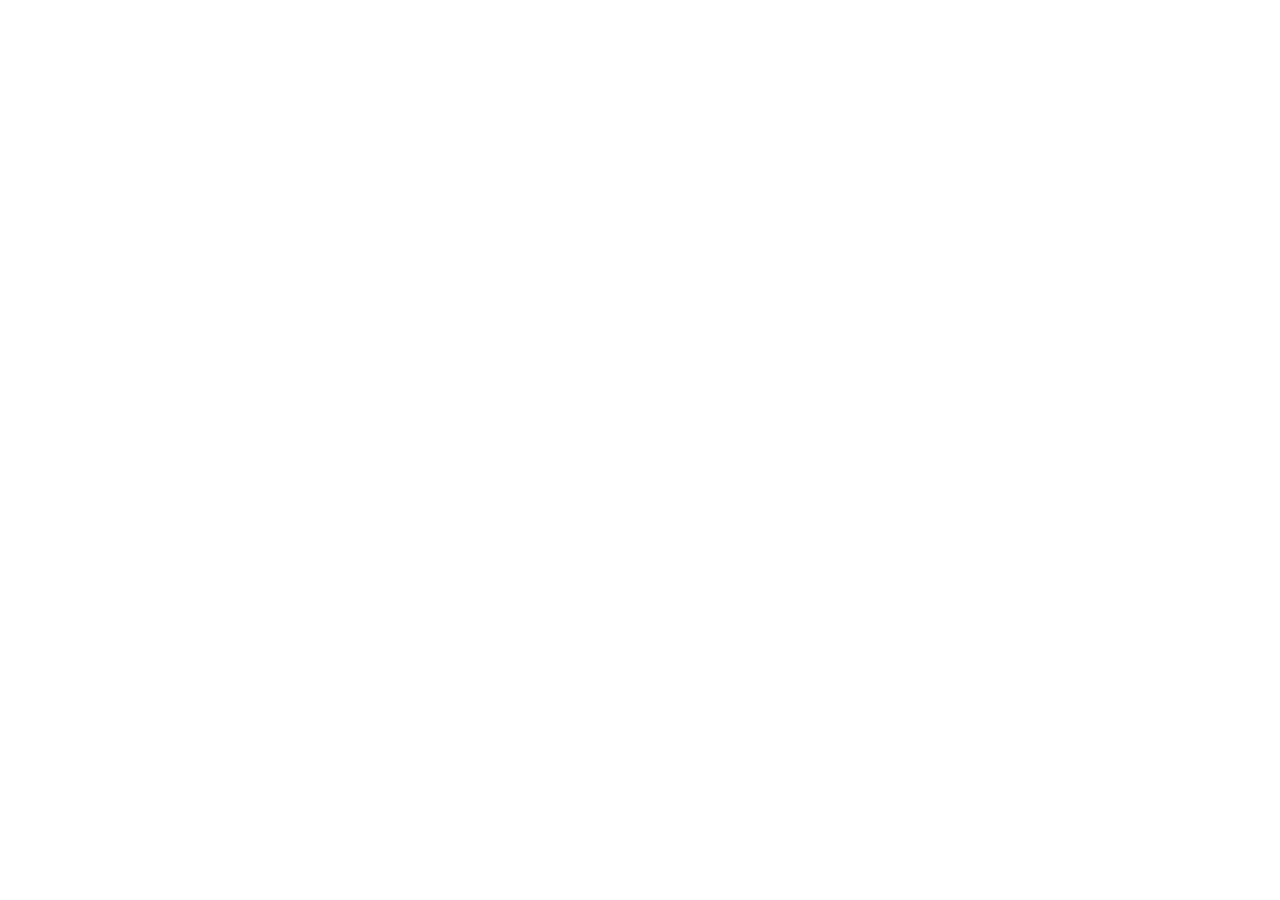
==== shared_shop_answer/src/main/resources/templates/index.html @ 1cec4ba3 "add project" ====
<!DOCTYPE html>
<html xmlns:th="http://www.thymeleaf.org"
    th:replace="~{common/layout_5block :: layout(~{::title},~{::body/content()})}">
<head>
<title th:text="#{top}+' | '+ #{shop.title}"> </title>
<meta charset="UTF-8" />
</head>
<body class="user index">
	<div>
		<h2 class="title">
				<span th:if="${sortType==1}" th:text="#{sort.latest.title}"></span>
				<span th:if="${sortType==2 || sortType==null}" th:text="#{sort.hotsell.title}"></span>
		</h2>
	</div>
	<div th:if="${#lists.isEmpty(items)}">
		<p th:text="#{msg.client.item.list.none}"></p>
	</div>
	<div class="item_list">
	<th:block th:each="item, status: ${items}" th:if="${status.count le 10}">
		<!--/* 1件分の商品情報 */-->
		<div class="item">
			<div class="item_name" th:text="${item.name}"></div>
			<a th:href="@{/client/item/detail/}+${item.id}">
			    <img th:src="@{/images/{image}(image=${item.image})}" th:if="${item.image != null}" />
			    <img th:src="@{/images/common/no_image.jpg}" th:if="${item.image == null}" />
			</a>
		</div>
	</div>
	</th:block>
</body>
</html>
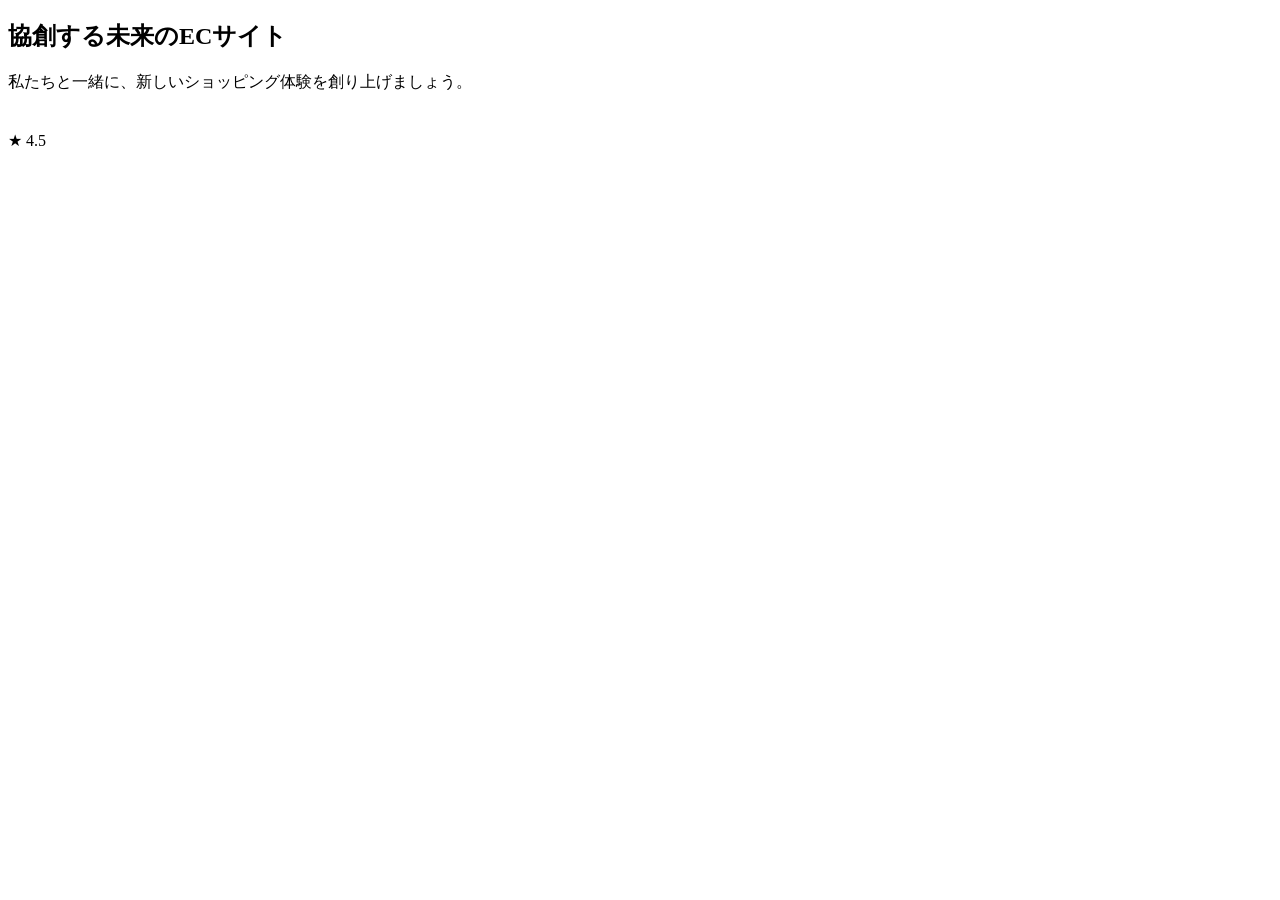
==== commit 46c70c25: "feat: UI/UX redesign based on the future co-creation concept - Defined CSS variables for theme found" ====
--- a/shared_shop_answer/src/main/resources/templates/index.html
+++ b/shared_shop_answer/src/main/resources/templates/index.html
@@ -6,7 +6,14 @@
 <meta charset="UTF-8" />
 </head>
 <body class="user index">
-	<div>
+	<div class="hero-banner">
+		<div class="hero-content">
+			<h2 class="hero-title">協創する未来のECサイト</h2>
+			<p class="hero-subtitle">私たちと一緒に、新しいショッピング体験を創り上げましょう。</p>
+		</div>
+	</div>
+
+	<div class="section-header">
 		<h2 class="title">
 				<span th:if="${sortType==1}" th:text="#{sort.latest.title}"></span>
 				<span th:if="${sortType==2 || sortType==null}" th:text="#{sort.hotsell.title}"></span>
@@ -20,12 +27,16 @@
 		<!--/* 1件分の商品情報 */-->
 		<div class="item">
 			<div class="item_name" th:text="${item.name}"></div>
-			<a th:href="@{/client/item/detail/}+${item.id}">
-			    <img th:src="@{/images/{image}(image=${item.image})}" th:if="${item.image != null}" />
-			    <img th:src="@{/images/common/no_image.jpg}" th:if="${item.image == null}" />
-			</a>
+			<div class="image-wrapper">
+				<a th:href="@{/client/item/detail/}+${item.id}">
+					<img th:src="@{/images/{image}(image=${item.image})}" th:if="${item.image != null}" />
+					<img th:src="@{/images/common/no_image.jpg}" th:if="${item.image == null}" />
+				</a>
+			</div>
+			<div class="description" th:text="${item.price} + '円'"></div>
+			<div class="user-rating">★ 4.5</div>
 		</div>
+	</th:block>
 	</div>
-	</th:block>
 </body>
 </html>
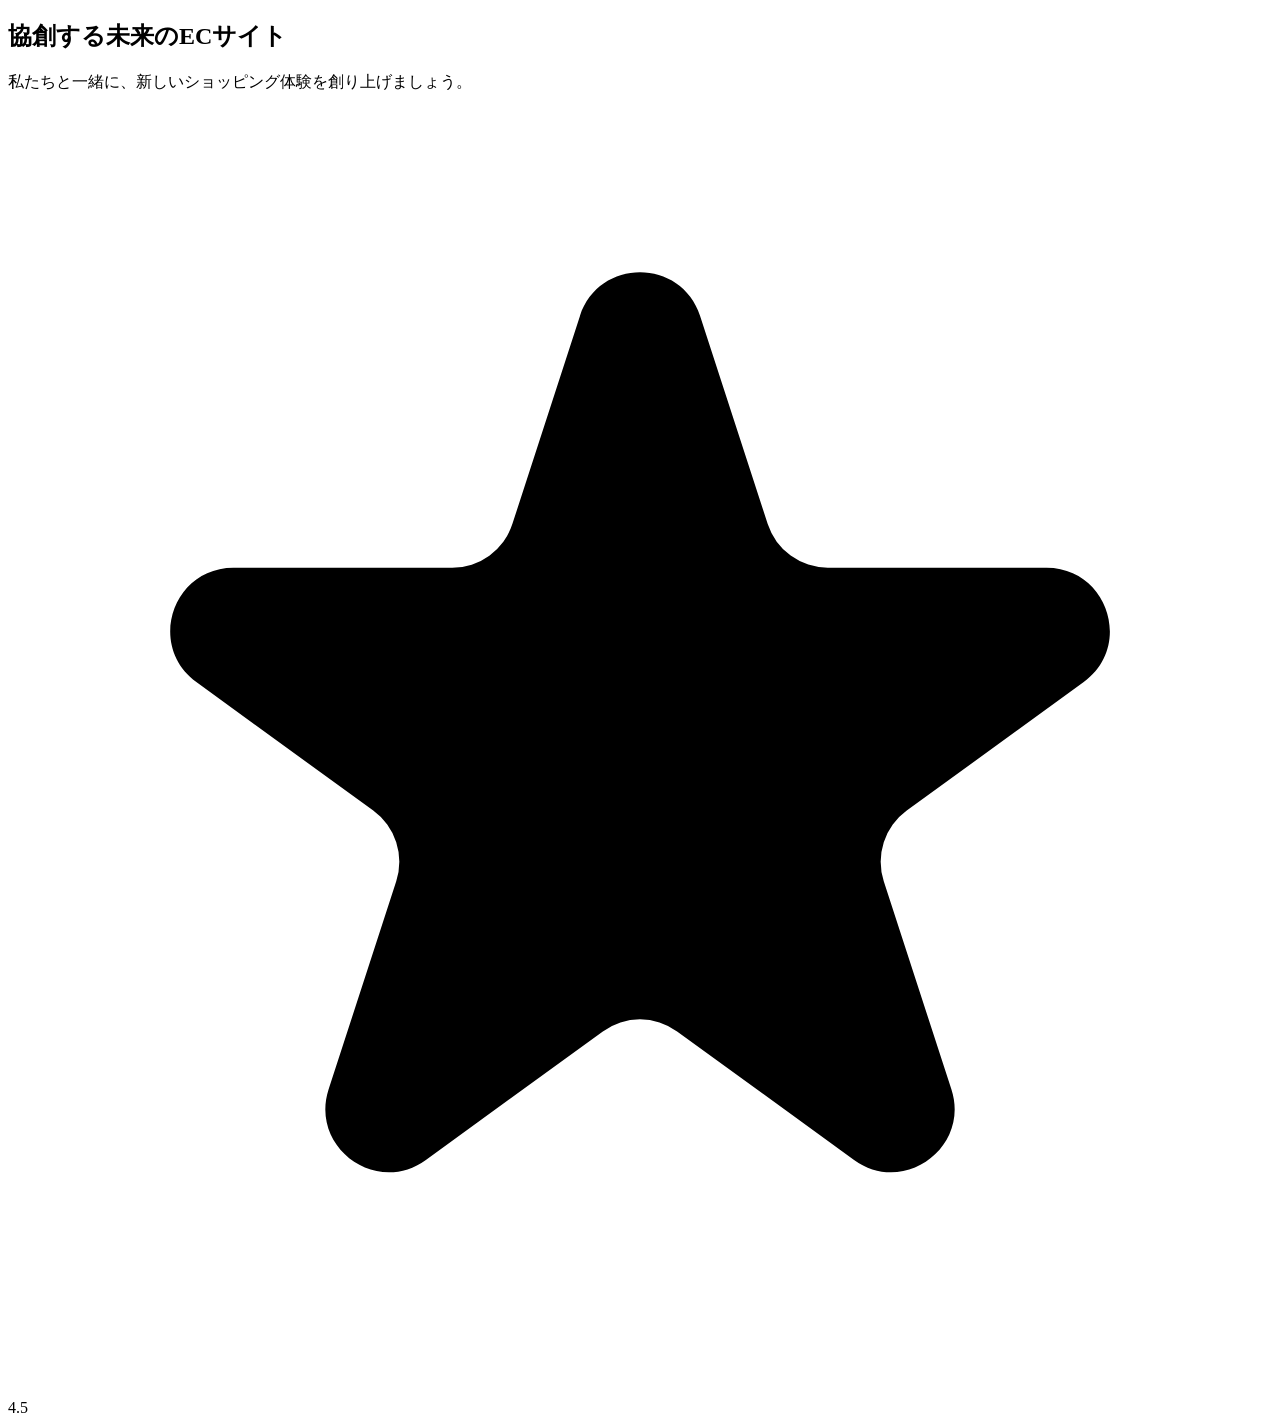
==== commit 21b7cd6f: "feat: Migrate core UI to Tailwind CSS for future concept Replaces custom CSS layout with Tailwind CS" ====
--- a/shared_shop_answer/src/main/resources/templates/index.html
+++ b/shared_shop_answer/src/main/resources/templates/index.html
@@ -5,38 +5,49 @@
 <title th:text="#{top}+' | '+ #{shop.title}"> </title>
 <meta charset="UTF-8" />
 </head>
-<body class="user index">
-	<div class="hero-banner">
-		<div class="hero-content">
-			<h2 class="hero-title">協創する未来のECサイト</h2>
-			<p class="hero-subtitle">私たちと一緒に、新しいショッピング体験を創り上げましょう。</p>
+<body>
+	<div class="relative w-full rounded-2xl overflow-hidden mb-10 shadow-[0_0_30px_rgba(0,240,255,0.2)] bg-gradient-to-r from-futureDark to-blue-900/50 border border-futureBlue/30 h-64 md:h-80 flex items-center justify-center text-center">
+		<!-- 背景の光彩エフェクト的なもの -->
+		<div class="absolute inset-0 bg-[radial-gradient(circle_at_50%_50%,rgba(0,240,255,0.1),transparent_70%)]"></div>
+		<div class="relative z-10 p-6">
+			<h2 class="text-3xl md:text-5xl font-extrabold tracking-tight text-white drop-shadow-[0_0_15px_rgba(0,240,255,1)] mb-4">協創する未来のECサイト</h2>
+			<p class="text-lg md:text-xl text-slate-300 font-light tracking-wide">私たちと一緒に、新しいショッピング体験を創り上げましょう。</p>
 		</div>
 	</div>
 
-	<div class="section-header">
-		<h2 class="title">
+	<div class="mb-6 border-l-4 border-futureBlue pl-4">
+		<h2 class="text-2xl font-bold text-white tracking-wider">
 				<span th:if="${sortType==1}" th:text="#{sort.latest.title}"></span>
 				<span th:if="${sortType==2 || sortType==null}" th:text="#{sort.hotsell.title}"></span>
 		</h2>
 	</div>
-	<div th:if="${#lists.isEmpty(items)}">
-		<p th:text="#{msg.client.item.list.none}"></p>
+
+	<div th:if="${#lists.isEmpty(items)}" class="bg-futureCard border border-futureBlue/30 p-8 rounded-xl text-center">
+		<p class="text-slate-400" th:text="#{msg.client.item.list.none}"></p>
 	</div>
-	<div class="item_list">
-	<th:block th:each="item, status: ${items}" th:if="${status.count le 10}">
-		<!--/* 1件分の商品情報 */-->
-		<div class="item">
-			<div class="item_name" th:text="${item.name}"></div>
-			<div class="image-wrapper">
-				<a th:href="@{/client/item/detail/}+${item.id}">
-					<img th:src="@{/images/{image}(image=${item.image})}" th:if="${item.image != null}" />
-					<img th:src="@{/images/common/no_image.jpg}" th:if="${item.image == null}" />
-				</a>
+
+	<div class="grid grid-cols-1 sm:grid-cols-2 lg:grid-cols-3 gap-6">
+		<th:block th:each="item, status: ${items}" th:if="${status.count le 10}">
+			<!--/* 1件分の商品情報 */-->
+			<div class="group relative flex flex-col bg-futureCard backdrop-blur-md rounded-xl border border-futureBlue/20 overflow-hidden hover:border-futureBlue/80 hover:shadow-[0_0_20px_rgba(0,240,255,0.3)] hover:-translate-y-2 transition-all duration-300">
+				<div class="p-4 border-b border-futureBlue/10 bg-white/5 z-10">
+					<h3 class="font-bold text-lg text-white truncate" th:text="${item.name}"></h3>
+				</div>
+				<div class="relative w-full pt-[100%] overflow-hidden bg-white/10 flex-grow">
+					<a th:href="@{/client/item/detail/}+${item.id}" class="absolute inset-0 flex items-center justify-center p-4">
+						<img class="max-w-full max-h-full object-contain group-hover:scale-110 transition-transform duration-500 drop-shadow-xl" th:src="@{/images/{image}(image=${item.image})}" th:if="${item.image != null}" />
+						<img class="max-w-full max-h-full object-contain group-hover:scale-110 transition-transform duration-500 opacity-50" th:src="@{/images/common/no_image.jpg}" th:if="${item.image == null}" />
+					</a>
+				</div>
+				<div class="p-4 flex justify-between items-end bg-gradient-to-t from-futureDark/80 to-transparent">
+					<div class="text-futureBlue font-extrabold text-xl tracking-wider" th:text="${item.price} + '円'"></div>
+					<div class="flex items-center gap-1 bg-black/40 px-2 py-1 rounded-full text-yellow-400 text-sm border border-yellow-400/30">
+						<svg xmlns="http://www.w3.org/2000/svg" class="h-4 w-4" viewBox="0 0 20 20" fill="currentColor"><path d="M9.049 2.927c.3-.921 1.603-.921 1.902 0l1.07 3.292a1 1 0 00.95.69h3.462c.969 0 1.371 1.24.588 1.81l-2.8 2.034a1 1 0 00-.364 1.118l1.07 3.292c.3.921-.755 1.688-1.54 1.118l-2.8-2.034a1 1 0 00-1.175 0l-2.8 2.034c-.784.57-1.838-.197-1.539-1.118l1.07-3.292a1 1 0 00-.364-1.118L2.98 8.72c-.783-.57-.38-1.81.588-1.81h3.461a1 1 0 00.951-.69l1.07-3.292z" /></svg>
+						4.5
+					</div>
+				</div>
 			</div>
-			<div class="description" th:text="${item.price} + '円'"></div>
-			<div class="user-rating">★ 4.5</div>
-		</div>
-	</th:block>
+		</th:block>
 	</div>
 </body>
 </html>
